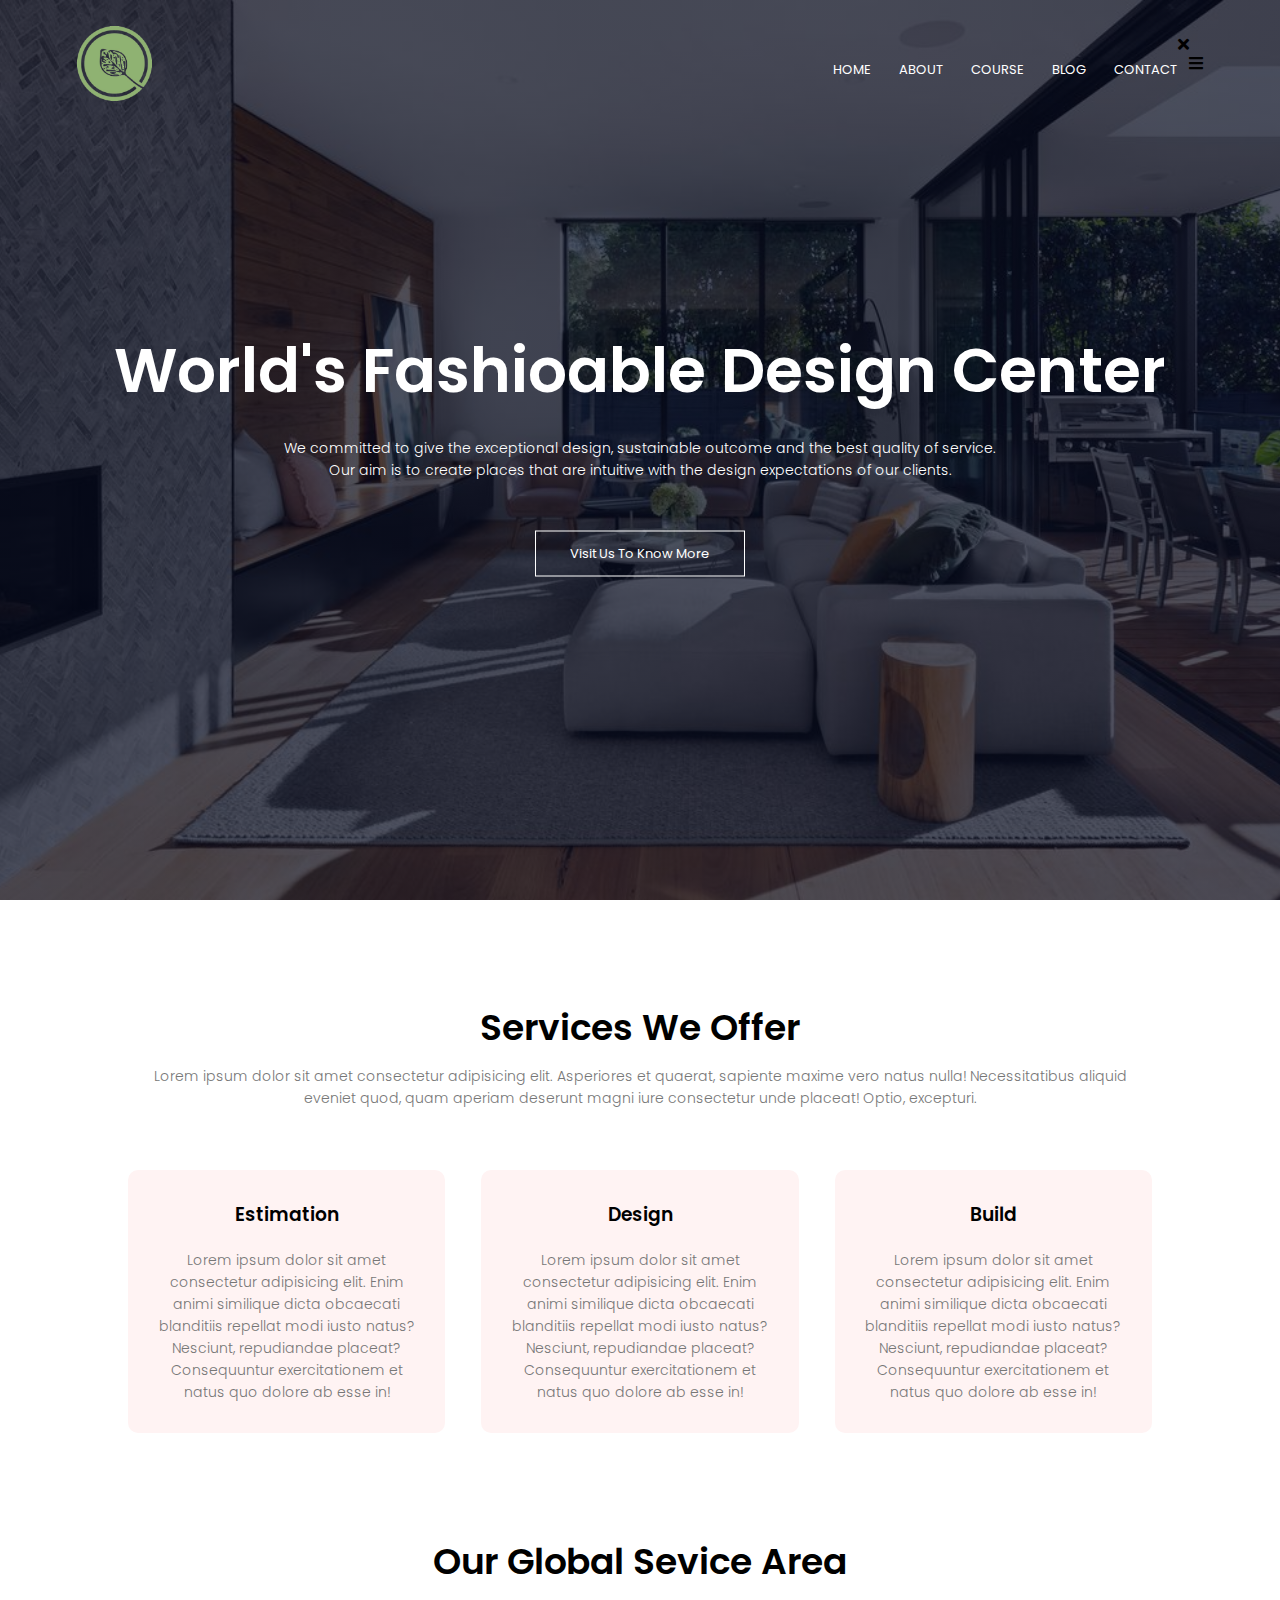
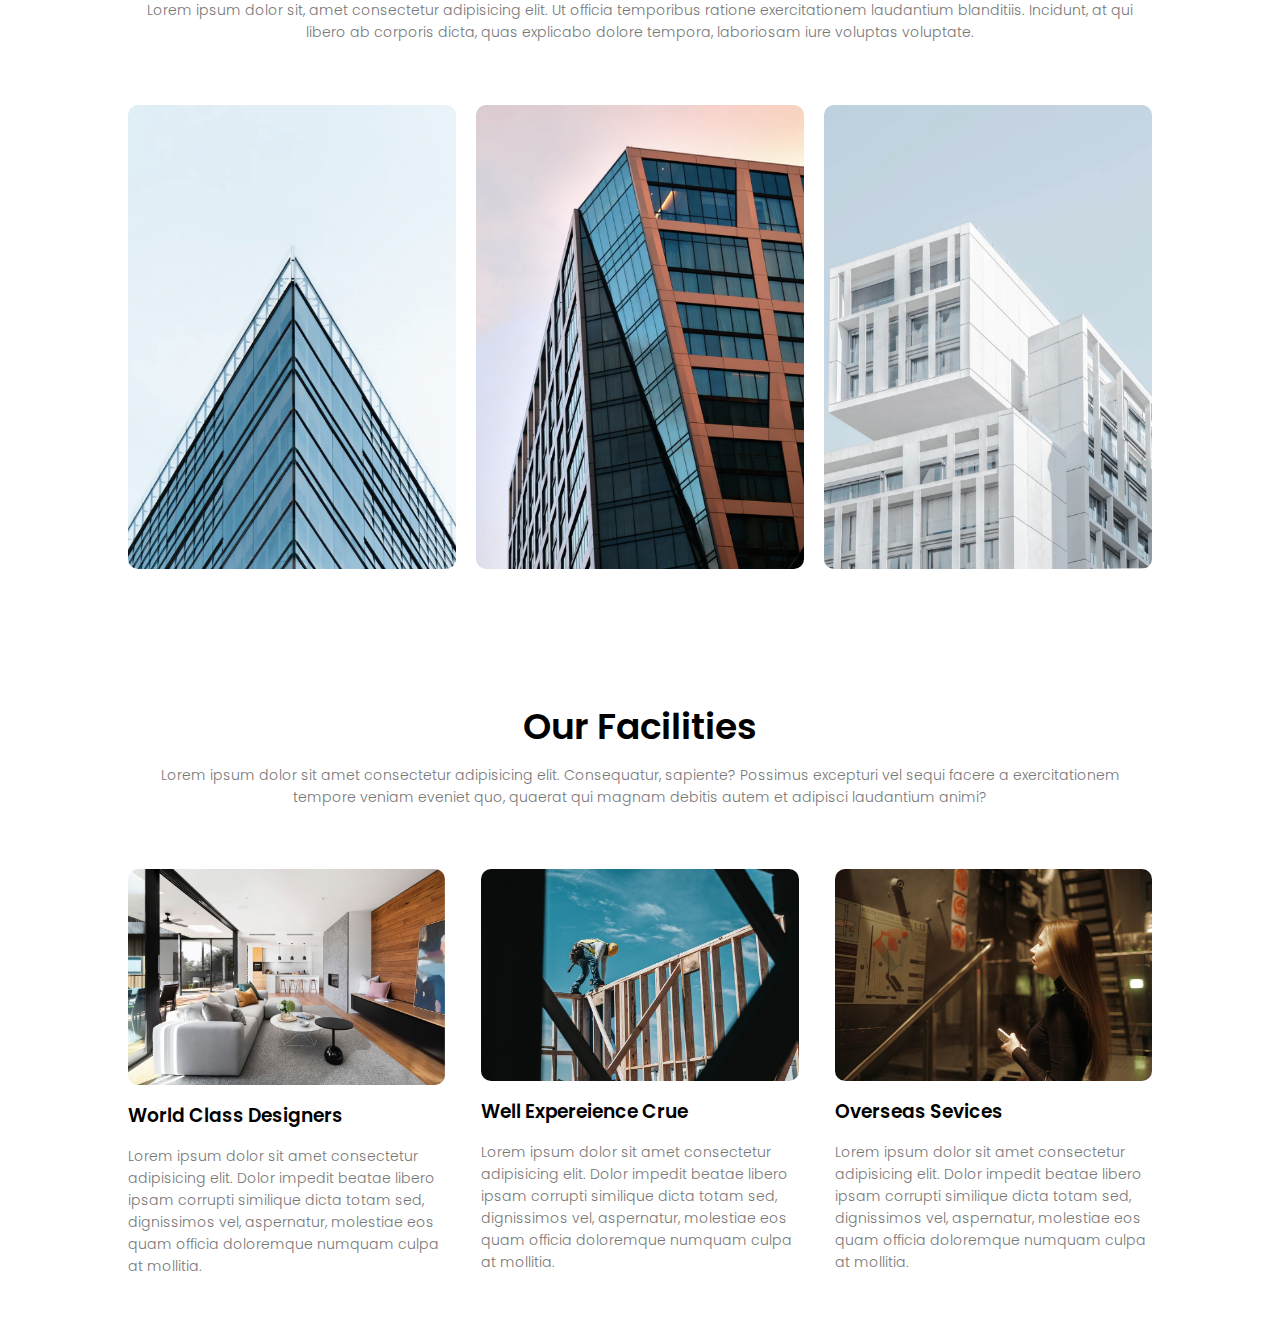
==== index.html @ cef224a0 "home page desin" ====
<html>
    <head>
        <meta name="viewport" content="with=device-width,initial-scale=1.0">
        <title>Design Your HOME</title>
        <link rel="stylesheet" href="style.css">
        <link rel="preconnect" href="https://fonts.googleapis.com">

        <link href="https://fonts.googleapis.com/css2?family=Poppins:wght@100;200;300;400;600;700&family=Source+Sans+Pro:wght@400;600;700&display=swap" rel="stylesheet">
        <link rel="stylesheet" href="https://cdnjs.cloudflare.com/ajax/libs/font-awesome/5.15.3/css/all.min.css">

        <!-- <link rel="stylesheet" href="https://cdn.jsdelivr.net/npm/@fortawesome/fontawesome-free@6.2.1/css/fontawesome.min.css"> -->
    </head>

    <body>
        <section class="header">
            <nav>
                <a href="index.html"><img src="images/cover/logo.png"></a>
                <div class="nav-links" id="navLinks">
                    <i class="fa fa-times" onclick="hideMenu()"></i>
                    <ul>
                        <li><a href="">HOME</a></li>
                        <li><a href="">ABOUT</a></li>
                        <li><a href="">COURSE</a></li>
                        <li><a href="">BLOG</a></li>
                        <li><a href="">CONTACT</a></li>
                    </ul>

                </div>
                <i class="fa fa-bars" onclick="showMenu()"></i>
            </nav>
            <div class="text-box ">
                <h1>World's Fashioable Design Center</h1>
                <p>
                We committed to give the exceptional design, sustainable outcome and the best quality of service.<br> Our aim is to create places that are intuitive with the design expectations of our clients. 

                </p>
                <a href="" class="hero-btn">Visit Us To Know More</a>

            </div>
        </section>


        <!-- Course -->
        <section class="course">
            <h1>Services We Offer</h1>
            <p>Lorem ipsum dolor sit amet consectetur adipisicing elit. Asperiores et quaerat, sapiente maxime vero natus nulla! Necessitatibus aliquid eveniet quod, quam aperiam deserunt magni iure consectetur unde placeat! Optio, excepturi.</p>

            <div class="row">
                <div class="course-col">
                    <h3>Estimation</h3>
                    <p>Lorem ipsum dolor sit amet consectetur adipisicing elit. Enim animi similique dicta obcaecati blanditiis repellat modi iusto natus? Nesciunt, repudiandae placeat? Consequuntur exercitationem et natus quo dolore ab esse in!</p>
                </div>

                <div class="course-col">
                    <h3>Design</h3>
                    <p>Lorem ipsum dolor sit amet consectetur adipisicing elit. Enim animi similique dicta obcaecati blanditiis repellat modi iusto natus? Nesciunt, repudiandae placeat? Consequuntur exercitationem et natus quo dolore ab esse in!</p>
                </div>

                <div class="course-col">
                    <h3>Build</h3>
                    <p>Lorem ipsum dolor sit amet consectetur adipisicing elit. Enim animi similique dicta obcaecati blanditiis repellat modi iusto natus? Nesciunt, repudiandae placeat? Consequuntur exercitationem et natus quo dolore ab esse in!</p>
                </div>
            </div>



        </section>

        <!-- campus -->

        <section class="campus">
            <h1>Our Global Sevice Area</h1>
            <p>Lorem ipsum dolor sit, amet consectetur adipisicing elit. Ut officia temporibus ratione exercitationem laudantium blanditiis. Incidunt, at qui libero ab corporis dicta, quas explicabo dolore tempora, laboriosam iure voluptas voluptate.</p>

            <div class="row">
                <div class="campus-col">
                    <img src="images/bthroom/tute/london.png">
                    <div class="layer">
                        <h3>LONDON</h3>
                    </div>
                </div>

                <div class="campus-col">
                    <img src="images/bthroom/tute/newyork.png">
                    <div class="layer">
                        <h3>NEW YORK</h3>
                    </div>
                </div>

                <div class="campus-col">
                    <img src="images/bthroom/washington.png">
                    <div class="layer">
                        <h3>WOSINTON</h3>
                    </div>
                </div>
            </div>

        </section>

        <!-- Facilities -->

        <section class="Facilities">
            <h1>Our Facilities</h1>
            <p>Lorem ipsum dolor sit amet consectetur adipisicing elit. Consequatur, sapiente? Possimus excepturi vel sequi facere a exercitationem tempore veniam eveniet quo, quaerat qui magnam debitis autem et adipisci laudantium animi?</p>
            <div class="row">
                <div class="facilities-col">
                    <img src="images/cover/save3.jpg" >
                    <h3>World Class Designers</h3>
                    <p>Lorem ipsum dolor sit amet consectetur adipisicing elit. Dolor impedit beatae libero ipsam corrupti similique dicta totam sed, dignissimos vel, aspernatur, molestiae eos quam officia doloremque numquam culpa at mollitia.</p>

                </div>

                <div class="facilities-col">
                    <img src="images/cover/collection/c.jpg" >
                    <h3>Well Expereience Crue</h3>
                    <p>Lorem ipsum dolor sit amet consectetur adipisicing elit. Dolor impedit beatae libero ipsam corrupti similique dicta totam sed, dignissimos vel, aspernatur, molestiae eos quam officia doloremque numquam culpa at mollitia.</p>

                </div>

                

                <div class="facilities-col">
                    <img src="images/cover/collection/b.jpg" >
                    <h3>Overseas Sevices</h3>
                    <p>Lorem ipsum dolor sit amet consectetur adipisicing elit. Dolor impedit beatae libero ipsam corrupti similique dicta totam sed, dignissimos vel, aspernatur, molestiae eos quam officia doloremque numquam culpa at mollitia.</p>

                </div>
                
            </div>

        </section>






        <!-- this is js toggle menu -->

        <script>
            var navLinks =document.getElementById("navLinks")

            function showMenu(){
                navLinks.style.right="0";
            }
            function hideMenu(){
                navLinks.style.right="-200";
            }
        </script>
    </body>
</html>
---- style.css ----
*{
    margin: 0;
    padding: 0;
    font-family: 'Poppins',sans-serif;
}

.header{
    min-height: 100vh;
    width: 100%;
    background-image: linear-gradient(rgba(4,9,30,0.7),rgba(4,9,30,0.7)),url(images/cover/save2.jpg);
    background-position: center;
    background-size: cover;
    position:relative;

}
nav{
    display: flex;
    padding: 2% 6%;
    justify-content: space-between;
    align-items: center;
}

/* logo sizee */
nav img{   
    width: 75px;
}

.nav-links{
    flex:1;
    text-align: right;
}
.nav-links ul li{
    list-style: none;
    display: inline-block;
    padding: 8px 12px;
    position: relative;
}
.nav-links ul li a{
    color: white;
    text-decoration: none;
    font-size: 13px;


}
.nav-links ul li::after{
    content: '';
    width: 0;
    height: 2px;
    background: #059d59;
    display: block;
    margin: auto;
    transition: 0.5s;
}

.nav-links ul li:hover::after{
    width: 100%;
}

.text-box{
    width: 90%;
    color: #fff;
    position: absolute;
    top: 50%;
    left:50%;
    transform: translate(-50%,-50%);
    text-align: center;

}
.text-box h1{
    font-size: 62px;

}
.text-box p{
    margin: 10px 0 40px ;
    font-size: 14px;
    color: white;
}

.hero-btn{
    display: inline-block;
    text-decoration: none;
    color: #fff;
    border: 1px;
    border: 1px solid #fff;
    padding: 12px 34px;
    font-size: 13px;
    background: transparent;
    position: relative;
    cursor: pointer;
}

.hero-btn:hover{
    border: 1px solid #059d59;
    background: #059f5a;
    transition: 1s;
}

.bootstrap-icon {
    display: none;
  }

nav.fa{
    display: none;
}
@media(max-width:700px){
    .text-box h1{
        font-size: 20px;
    }
    .nav-links ul li{
        display: block;
    }
    .bootstrap-icon {
        display: block;
        color: #fff;
        margin: 10px;
        cursor: pointer;
        font-size: 22px;
      }

    .nav-links{
        position: absolute;
        background-color: #059f5a;
        height: 100vh;
        width: 200px;
        top:0;
        right: -200px;
        text-align: left;
        z-index: 2;
        transition: 1s;
    }
    nav.fa{
        display: block;
        color: #fff;
        margin: 10px;
        cursor: pointer;
        font-size: 22px;
    }
    .nav-links ul{
        padding: 30px;
    }
}

/* course */

.course{
    width: 80%;
    margin: auto;
    text-align: center;
    padding-top: 100px;
}

h1{
    font-size: 36px;
    font-weight: 600;
}

p{
    color: #777;
    font-size: 14px;
    font-weight: 300;
    line-height: 22px;
    padding: 10px;
}
.row{
    margin-top: 5%;
    display: flex;
    justify-content: space-between;
}
.course-col{
    flex-basis: 31%;
    background: #fff3f3;
    border-radius: 10px;
    margin-bottom: 5%;
    padding: 20px 12px;
    box-sizing: border-box;
    transition: 0.5s;
}
h3{
    text-align: center;
    font-weight: 600;
    margin: 10px 0;
}
.course-col:hover{
    box-shadow: 0 0 20px 0px rgba(0,0,0,0.2);
}

@media(max-width:700px){
    .row{
        flex-direction: column;
    }
}

/* campus */

.campus{
    width: 80%;
    margin: auto;
    text-align: center;
    padding-top: 50px;
}

.campus-col{
    flex-basis: 32%;
    border-radius: 10px;
    margin-bottom: 30px;
    position: relative;
    overflow: hidden;
}
.campus-col img{
    width: 100%;
    display: block;
}

.layer{
    background:transparent;
    height: 100%;
    width: 100%;
    position: absolute;
    top: 0;
    left: 0;
    transition: 0.5s;
}
.layer:hover{
    background: rgba(226,0,0,0.7);

}

.layer h3{
    width: 100%;
    font-weight: 500;
    color: #fff;
    font-size: 26px;
    bottom: 0;
    left: 50%;
    transform: translateX(-50%);
    position: absolute;
    opacity: 0;
    transition: 0.5s;
}

.layer:hover h3{
    bottom: 49%;
    opacity: 1;
}


/* Facilities */


.Facilities{
    width: 80%;
    margin: auto;
    text-align: center;
    padding-top: 100px;
}
.facilities-col{
    flex-basis: 31%;
    border-radius: 10px;
    margin-bottom: 5%;
    text-align: left;
}
.facilities-col img{
    width: 100%;
    border-radius: 10px;
}
.facilities-col p{
    padding: 0;
}
.facilities-col h3{
    margin-top: 16px;
    margin-bottom: 15px;
    text-align: left;
}
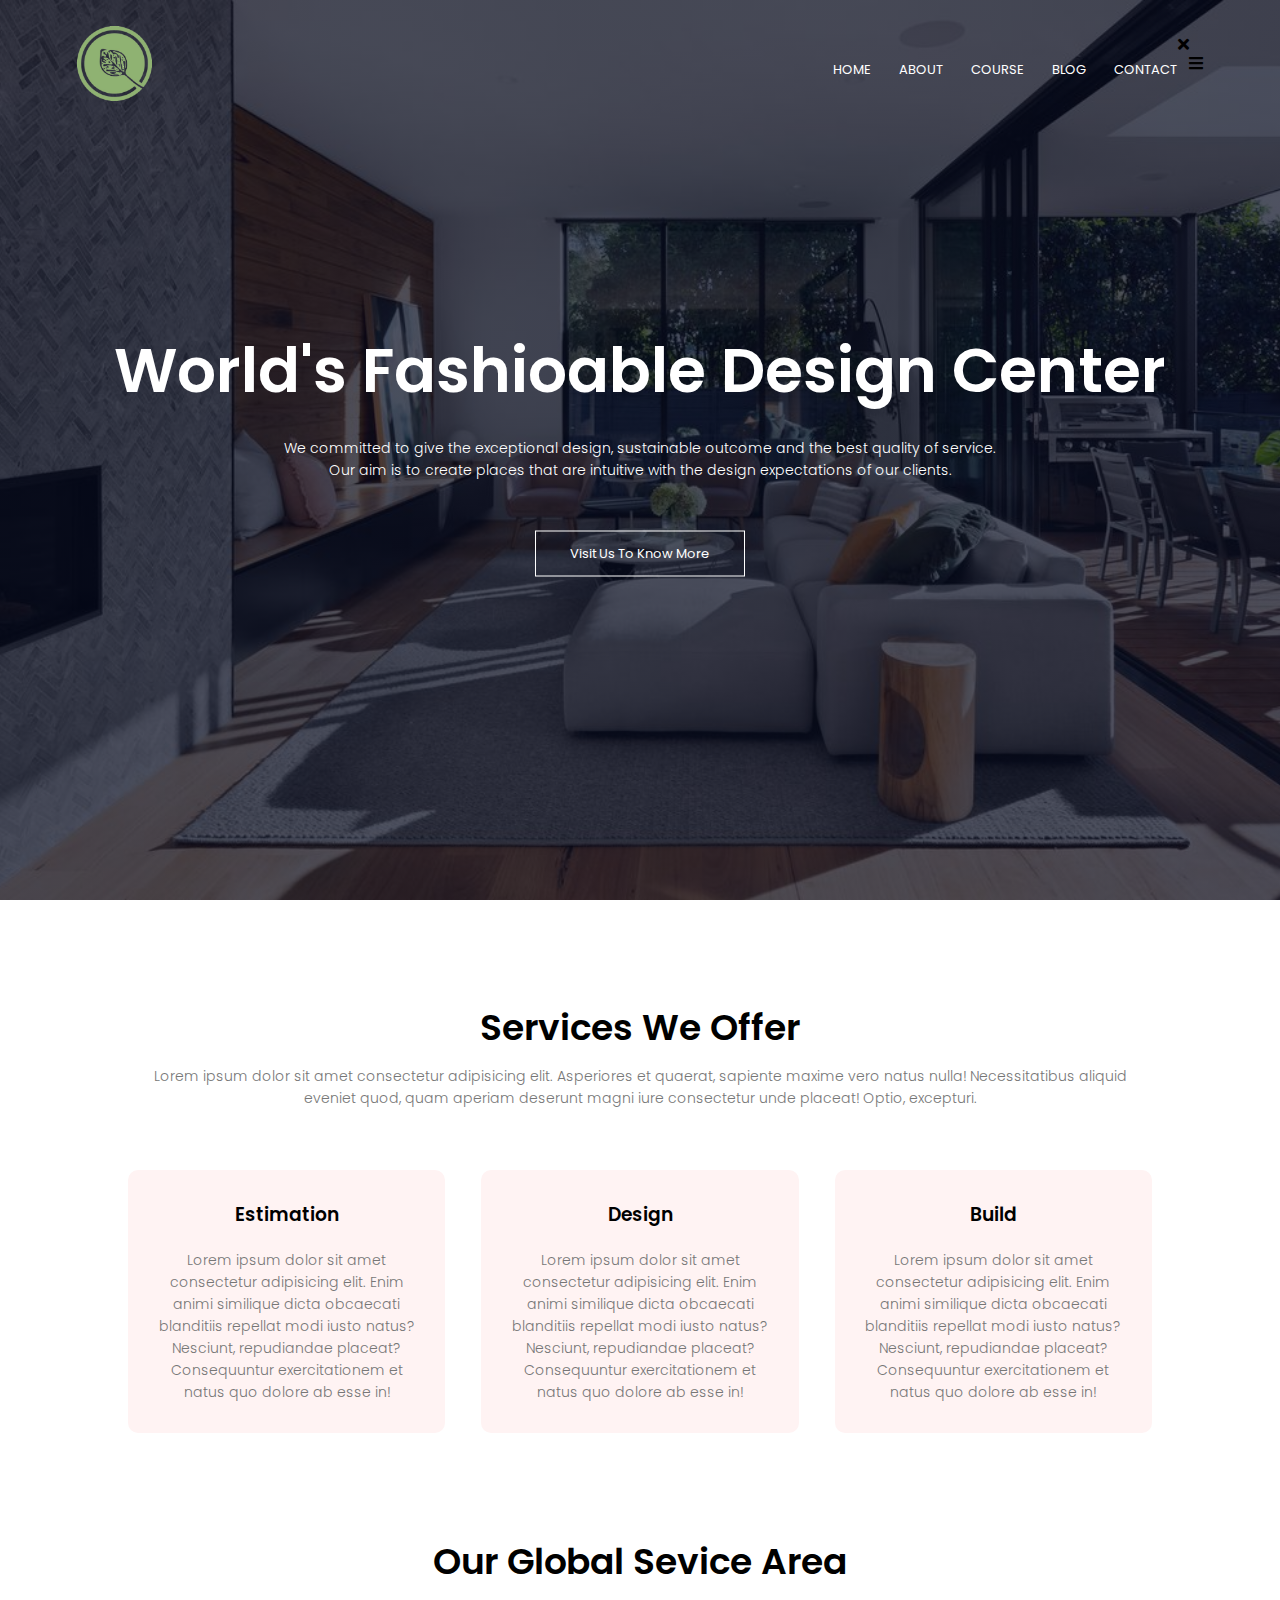
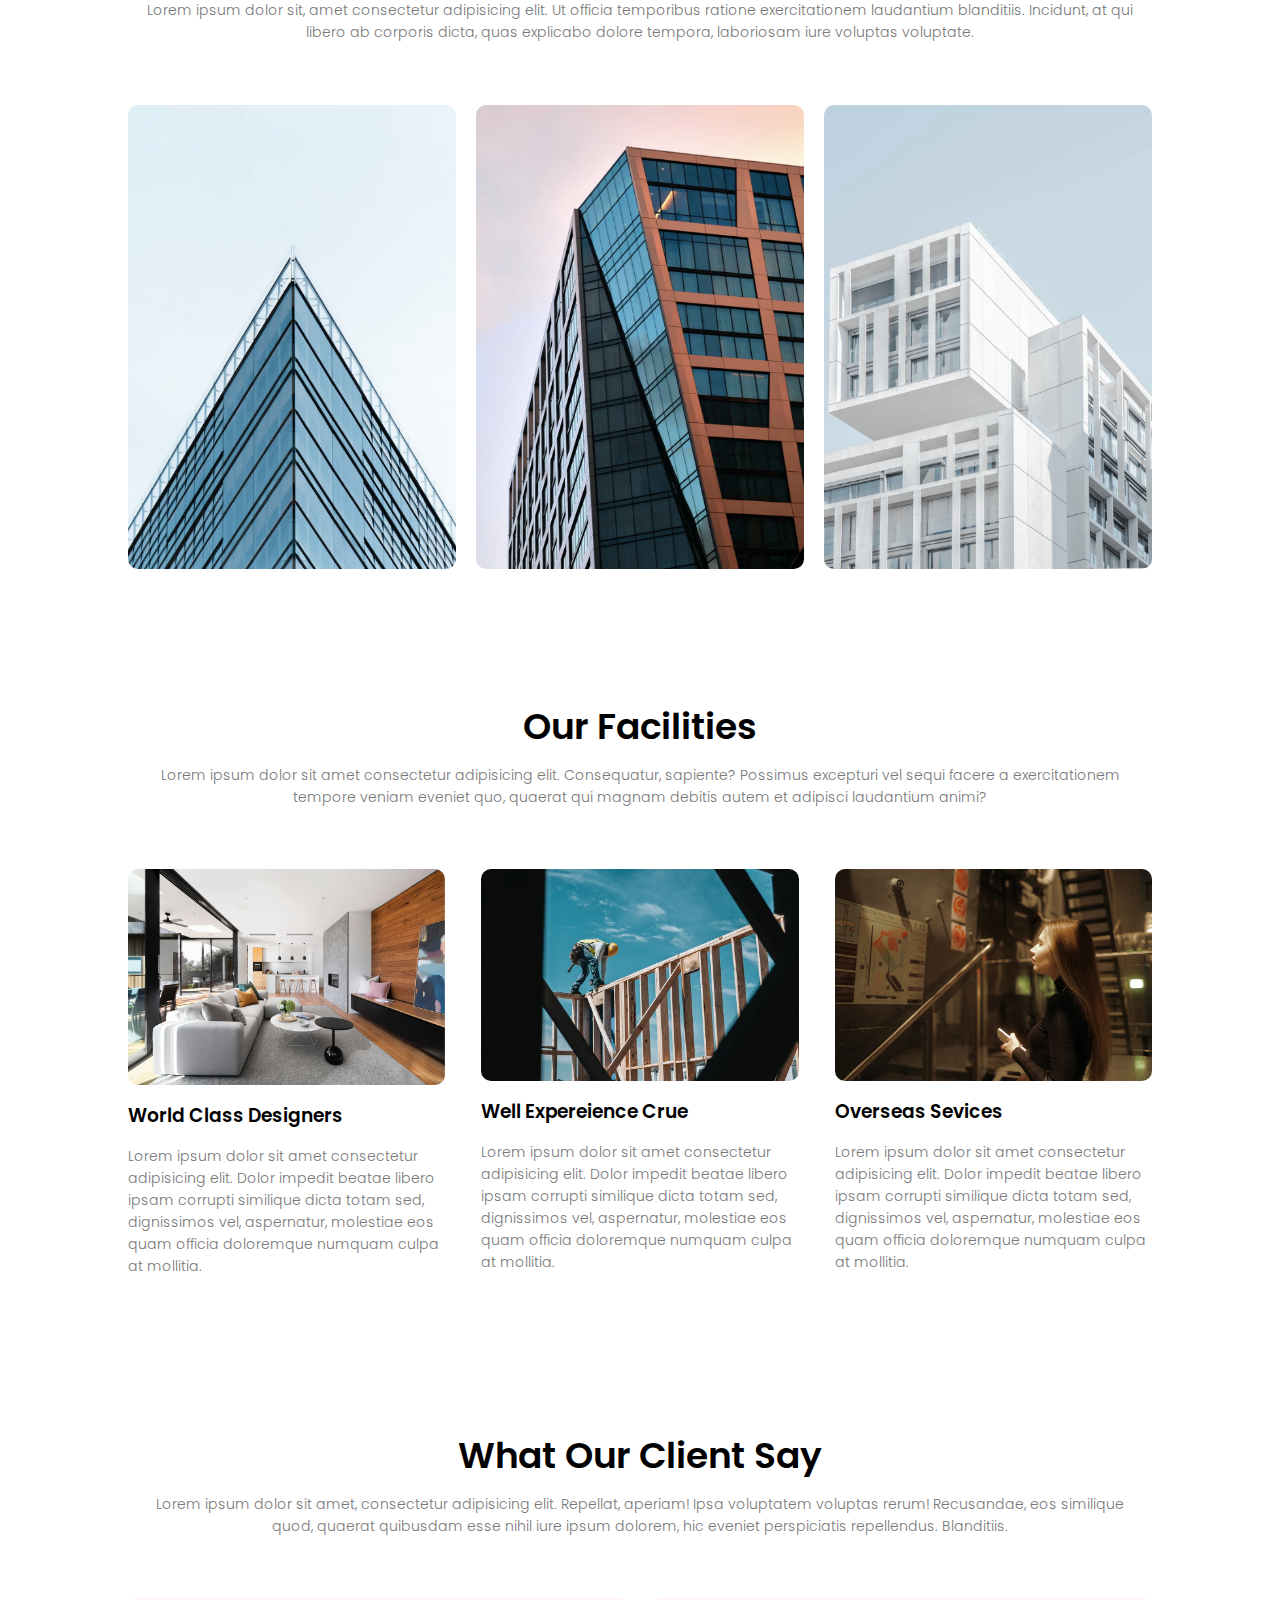
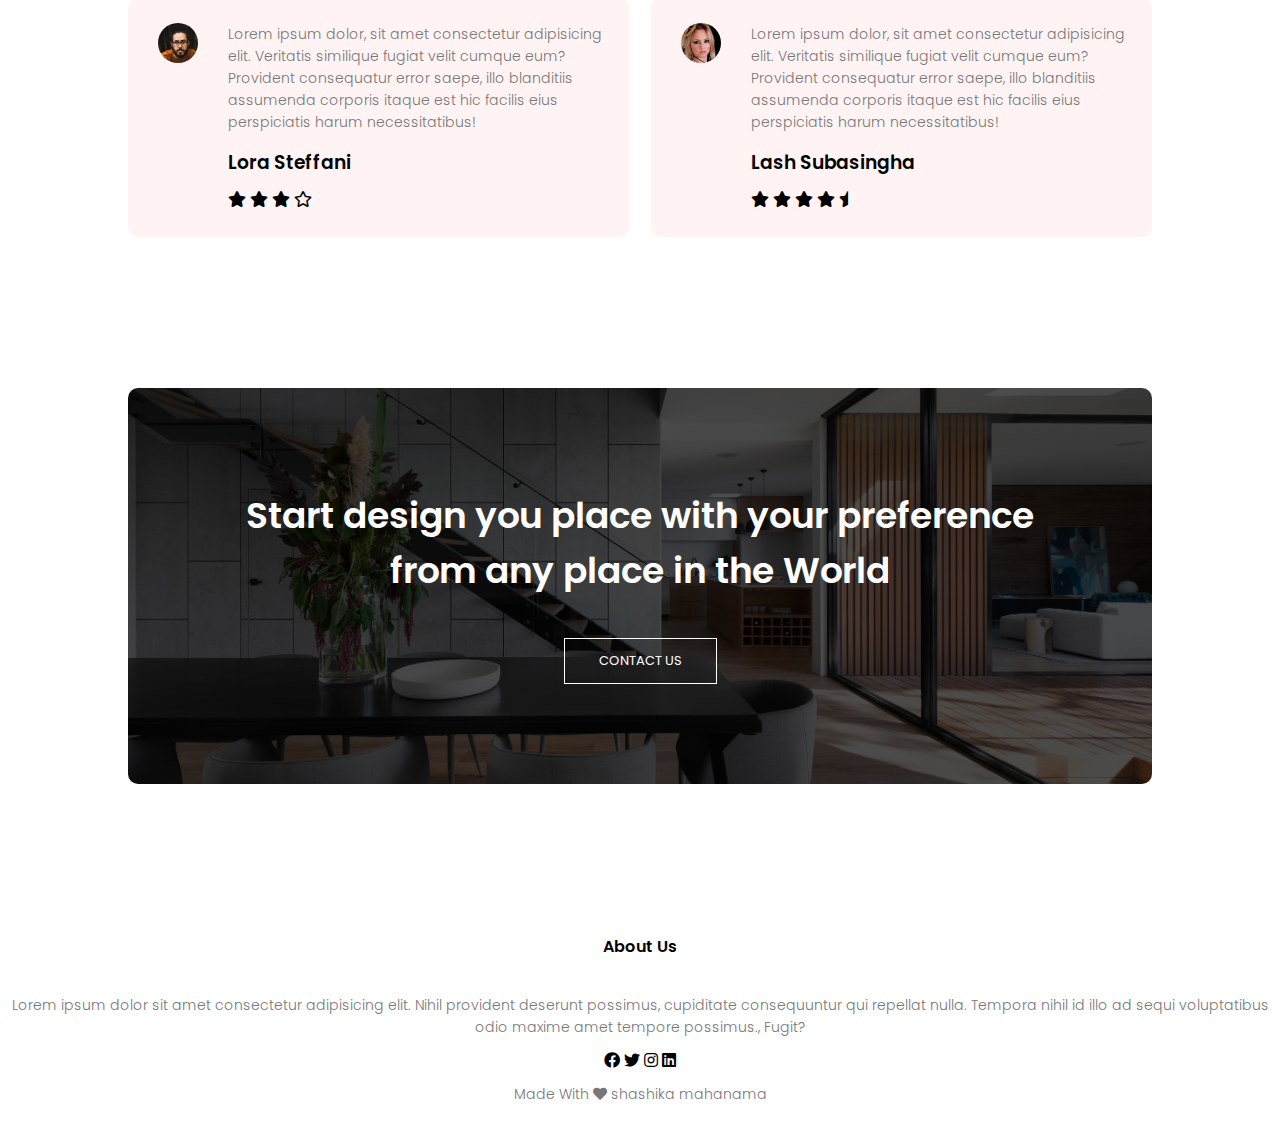
==== commit e8527058: "complete homepage" ====
--- a/index.html
+++ b/index.html
@@ -131,7 +131,71 @@
         </section>
 
 
-
+                            <!-- Testimonial  -->
+        <section class="testimonial">
+            <h1>What Our Client Say</h1>
+            <p>Lorem ipsum dolor sit amet, consectetur adipisicing elit. Repellat, aperiam! Ipsa voluptatem voluptas rerum! Recusandae, eos similique quod, quaerat quibusdam esse nihil iure ipsum dolorem, hic eveniet perspiciatis repellendus. Blanditiis.</p>
+            <div class="row">
+                <div class="testimonial-col">
+                    <img src="images/bthroom/tute/user2.jpg" >
+                    <div>
+                        <p>
+                            Lorem ipsum dolor, sit amet consectetur adipisicing elit. Veritatis similique fugiat velit cumque eum? Provident consequatur error saepe, illo blanditiis assumenda corporis itaque est hic facilis eius perspiciatis harum necessitatibus!
+                        </p>
+                        <h3>Lora Steffani</h3>
+                        <i class="fa fa-star"></i>
+                        <i class="fa fa-star"></i>
+                        <i class="fa fa-star"></i>
+                      
+                        <i class="far fa-star"></i>
+                    </div>
+
+                </div>
+
+                <div class="testimonial-col">
+                    <img src="images/bthroom/tute/user1.jpg" >
+                    <div>
+                        <p>
+                            Lorem ipsum dolor, sit amet consectetur adipisicing elit. Veritatis similique fugiat velit cumque eum? Provident consequatur error saepe, illo blanditiis assumenda corporis itaque est hic facilis eius perspiciatis harum necessitatibus!
+                        </p>
+                        <h3>Lash Subasingha</h3>
+                        <i class="fa fa-star"></i>
+                        <i class="fa fa-star"></i>
+                        <i class="fa fa-star"></i>
+                        <i class="fa fa-star"></i>
+                        <i class="fas fa-star-half"></i>
+                        
+                    </div>
+
+                </div>
+
+            </div>
+
+
+        </section>
+
+
+        <!-- Call To Action -->
+        <section class="cta">
+            <h1>Start design you place with your preference <br>from any place in the World</h1>
+            <a href="" class="hero-btn">CONTACT US</a>
+
+
+        </section>
+
+            <!-- Footer -->
+            <section class="footer">
+                <h4>About Us</h4>
+                <p>Lorem ipsum dolor sit amet consectetur adipisicing elit. Nihil provident deserunt possimus, cupiditate consequuntur qui repellat nulla. Tempora nihil id illo ad sequi voluptatibus odio maxime amet tempore possimus., Fugit?</p>
+                <div class="icons">
+                    <i class="fab fa-facebook"></i>
+                    <i class="fab fa-twitter"></i>
+                    <i class="fab fa-instagram"></i>
+                    <i class="fab fa-linkedin"></i>
+                
+                </div>
+                <p>Made With <i class="fas fa-heart"></i> shashika mahanama</p>
+            </section>
 
 
 
--- a/style.css
+++ b/style.css
@@ -95,9 +95,7 @@
     transition: 1s;
 }
 
-.bootstrap-icon {
-    display: none;
-  }
+
 
 nav.fa{
     display: none;
@@ -109,13 +107,13 @@
     .nav-links ul li{
         display: block;
     }
-    .bootstrap-icon {
+    /* .bootstrap-icon {
         display: block;
         color: #fff;
         margin: 10px;
         cursor: pointer;
         font-size: 22px;
-      }
+      } */
 
     .nav-links{
         position: absolute;
@@ -270,4 +268,96 @@
     margin-top: 16px;
     margin-bottom: 15px;
     text-align: left;
-}+}
+
+        /* testimonial */
+
+.testimonial{
+    width: 80%;
+    margin: auto;
+    padding-top: 100px;
+    text-align: center;
+}
+
+.testimonial-col{
+    flex-basis: 44%;
+    border-radius: 10px;
+    margin-bottom: 5%;
+    text-align: left;
+    background: #fff3f3;
+    padding: 25px;
+    cursor: pointer;
+    display: flex;
+}
+
+.testimonial-col img{
+    height: 40px;
+    margin-left: 5px;
+    margin-right: 30px;
+    border-radius: 50%;
+}
+
+.testimonial-col p{
+    padding: 0;
+}
+
+.testimonial-col h3{
+    margin-top: 15px;
+    text-align: left;
+}
+
+.testimonial-col  .fa .far{
+    color: #f44336;
+}
+
+@media(max-width:700px){
+    .testimonial-col img{
+        
+        margin-left: 0px;
+        margin-right: 15px;
+       
+    }
+}
+
+   /* call to action */
+
+.cta{
+    margin: 100px auto;
+    width: 80%;
+    background-image: linear-gradient(rgba(0,0,0,0.7),rgba(0,0,0,0.7)),url(images/cover/cover3.jpg);
+    background-position: center;
+    background-size:cover;
+    border-radius: 10px;
+    text-align: center;
+    padding: 100px 0;
+}
+
+.cta h1{
+    color: #fff;
+    margin-bottom: 40px;
+    padding: 0;
+
+}
+@media(max-width:700px){
+    .cta h1{
+        font-size: 24px;
+    }
+}
+
+/* footer */
+.footer{
+    width: 100%;
+    text-align: center;
+    padding: 30px 0;
+}
+
+.footer h4{
+    margin-bottom: 25px;
+    margin-top: 20px;
+    font-weight: 600;
+}
+
+.fas fa-heart{
+    color:#f44336;
+
+}
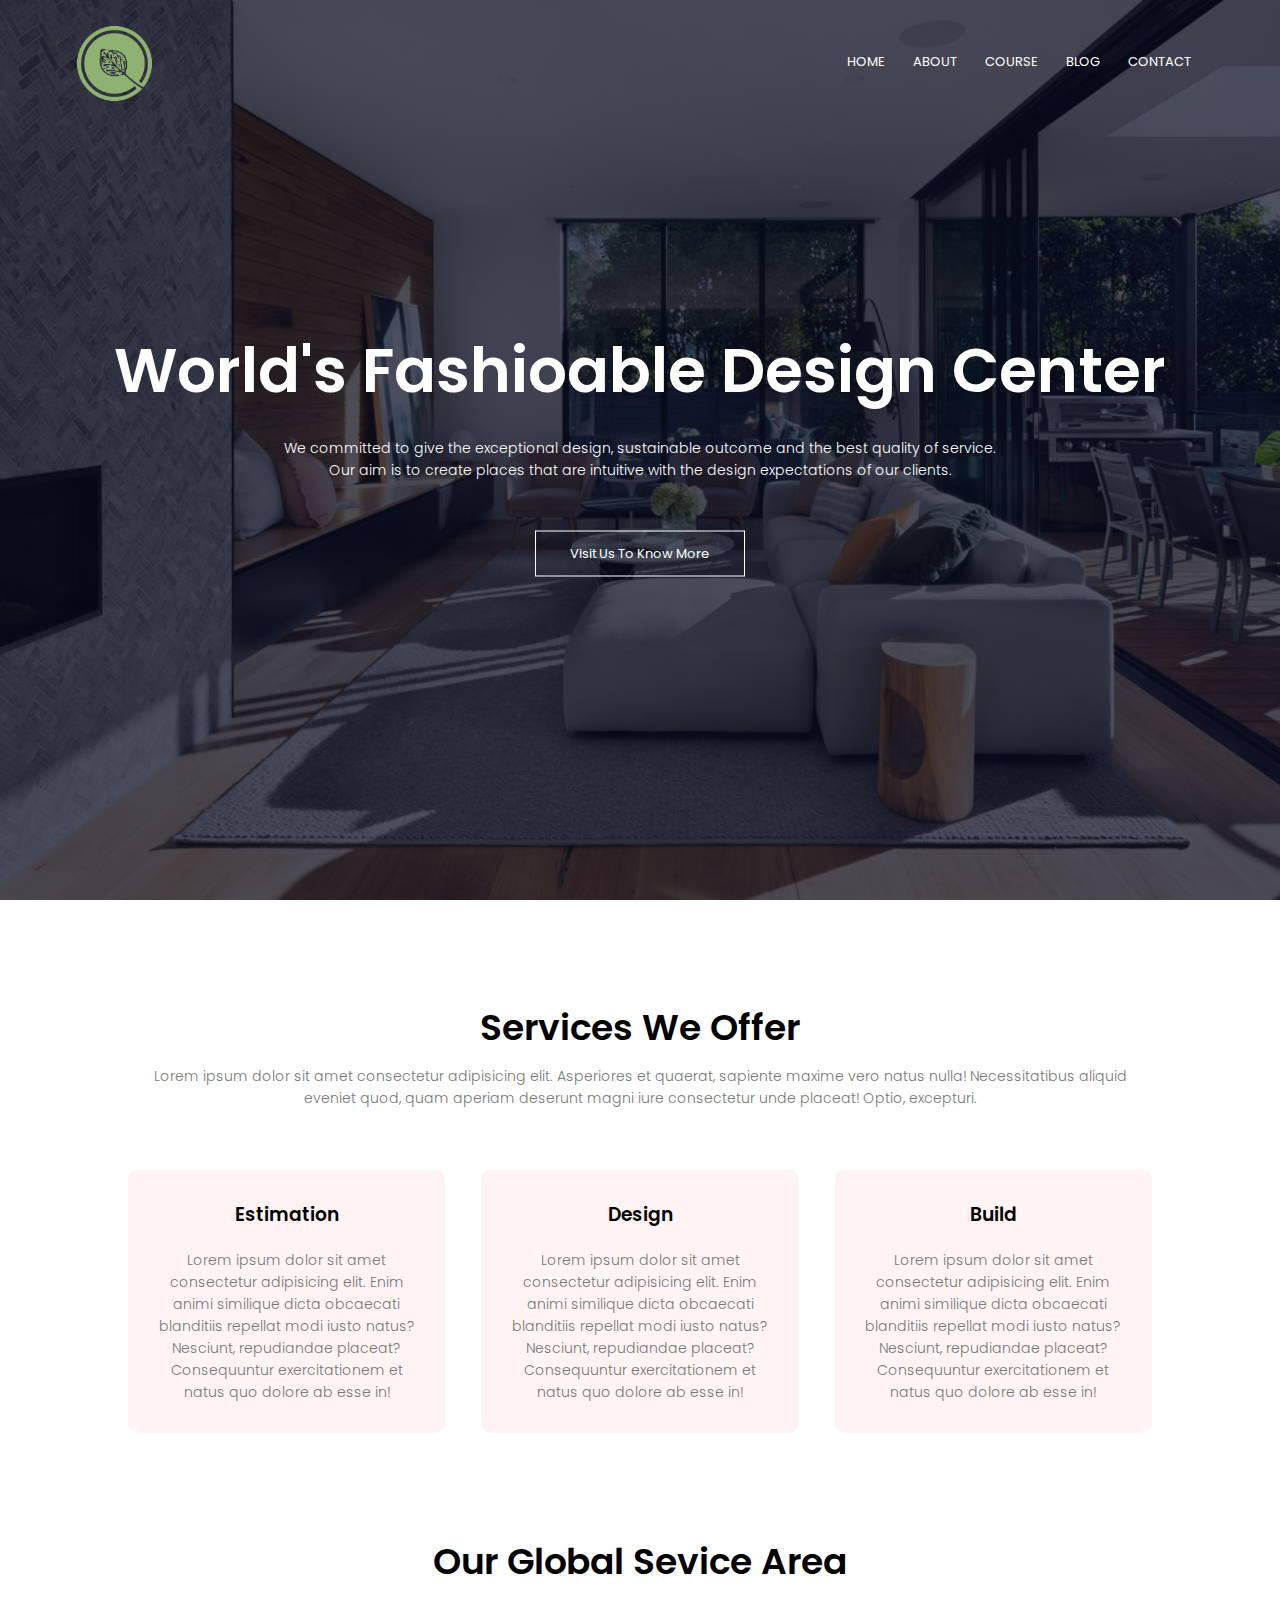
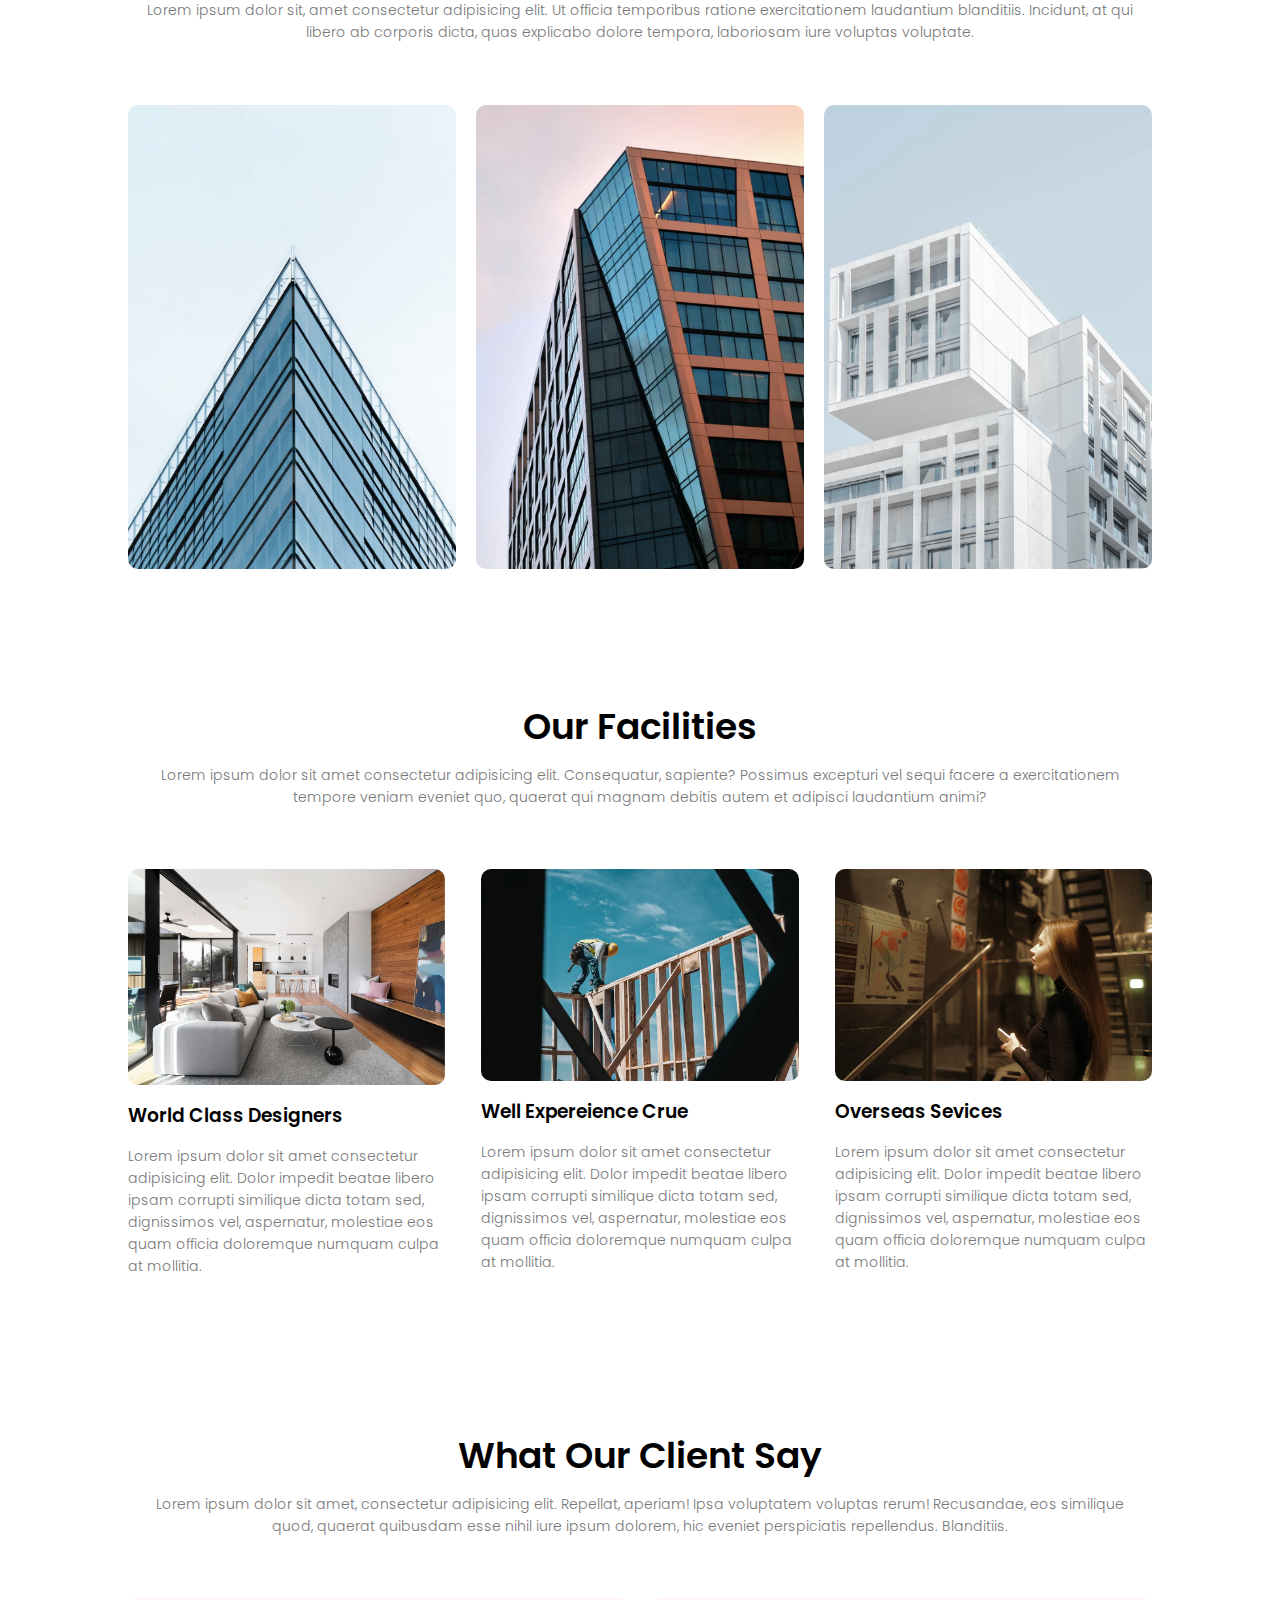
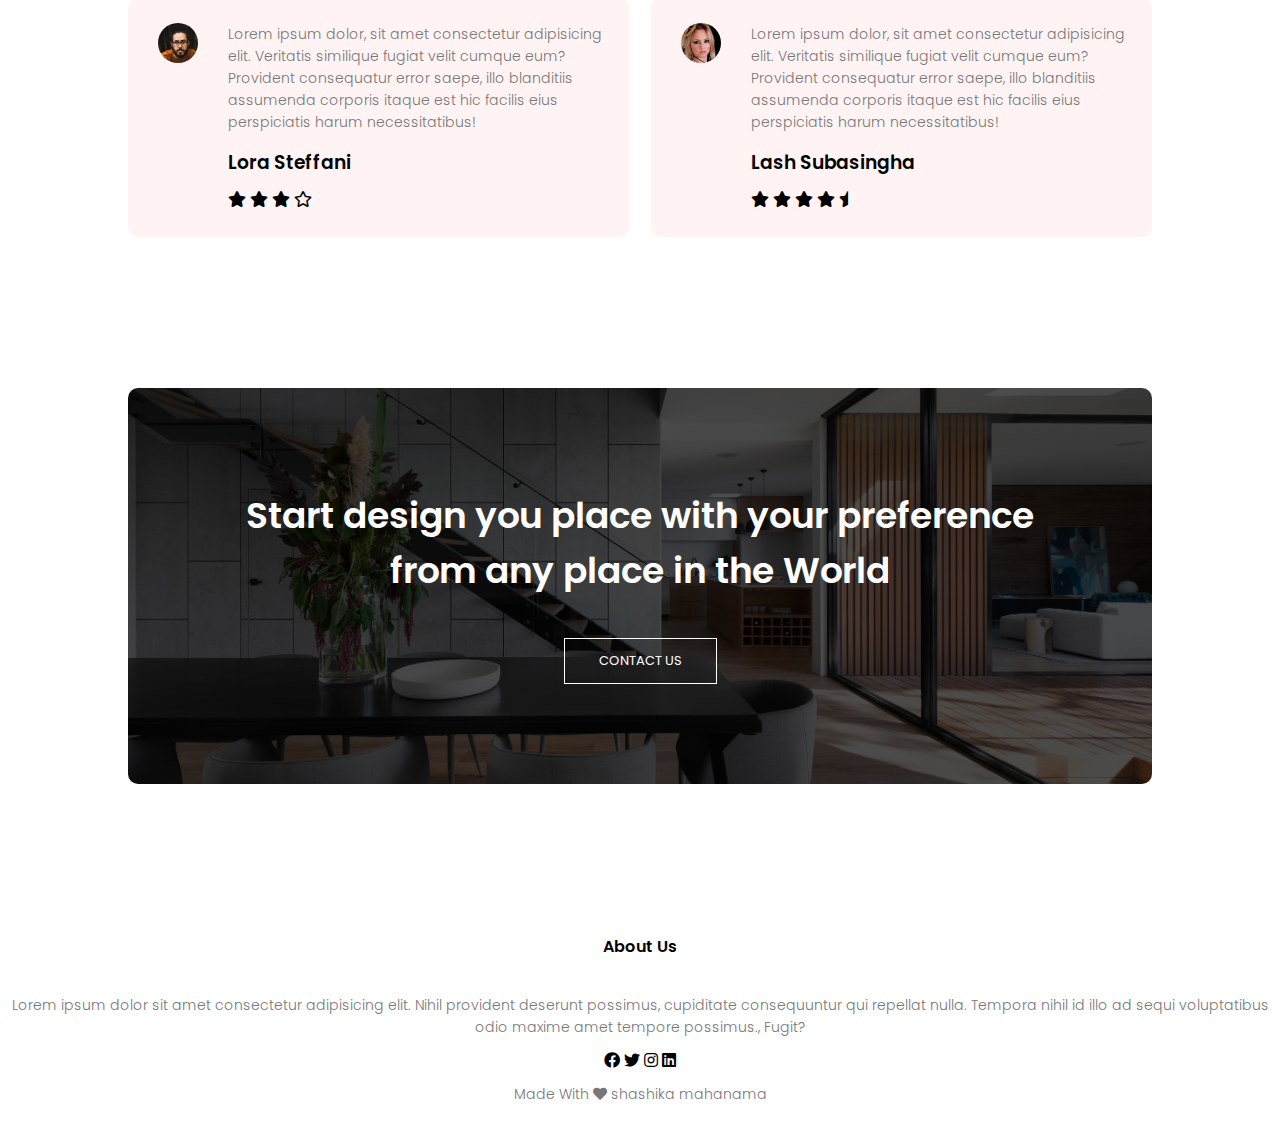
==== commit f1e1a8a4: "aboutus page created" ====
--- a/index.html
+++ b/index.html
@@ -16,7 +16,7 @@
             <nav>
                 <a href="index.html"><img src="images/cover/logo.png"></a>
                 <div class="nav-links" id="navLinks">
-                    <i class="fa fa-times" onclick="hideMenu()"></i>
+                    <i class="fas fa-times" onclick="hideMenu()"></i>
                     <ul>
                         <li><a href="">HOME</a></li>
                         <li><a href="">ABOUT</a></li>
@@ -26,7 +26,7 @@
                     </ul>
 
                 </div>
-                <i class="fa fa-bars" onclick="showMenu()"></i>
+                <i class="fas fa-bars" onclick="showMenu()"></i>
             </nav>
             <div class="text-box ">
                 <h1>World's Fashioable Design Center</h1>
--- a/style.css
+++ b/style.css
@@ -97,7 +97,7 @@
 
 
 
-nav.fa{
+nav .fas{
     display: none;
 }
 @media(max-width:700px){
@@ -117,7 +117,7 @@
 
     .nav-links{
         position: absolute;
-        background-color: #059f5a;
+        background: #059f5a;
         height: 100vh;
         width: 200px;
         top:0;
@@ -126,7 +126,7 @@
         z-index: 2;
         transition: 1s;
     }
-    nav.fa{
+    nav .fas{
         display: block;
         color: #fff;
         margin: 10px;
@@ -361,3 +361,52 @@
     color:#f44336;
 
 }
+
+/* ABOUT US PAGE */
+.sub-header{
+    height: 50vh;
+    width:100%;
+    background-image: linear-gradient(rgba(4,9,30,0.7),rgba(4,9,30,0.7)),url(images/livingarea/kam-idris-_HqHX3LBN18-unsplash.jpg);
+    background-position: center;
+    background-size: cover;
+    text-align: center;
+    color: #fff;
+}
+.sub-header h1{
+    margin-top: 70px;
+}
+
+.about-us{
+    width:80%;
+    margin: auto;
+    padding-top: 80px;
+    padding-bottom: 50px;
+}
+
+.about-col{
+    flex-basis: 48%;
+    padding: 30px 2px;
+
+}
+.about-col img{
+    width: 100%;
+    
+
+}
+.about-col h1{
+    padding-top:0;
+
+}
+.about-col p{
+    padding: 15px 0 25px;
+}
+
+.red-btn{
+    border:1px solid #059f5a;
+    background: transparent;
+    color: #059f5a;
+}
+
+.red-btn:hover{
+    color:white;
+}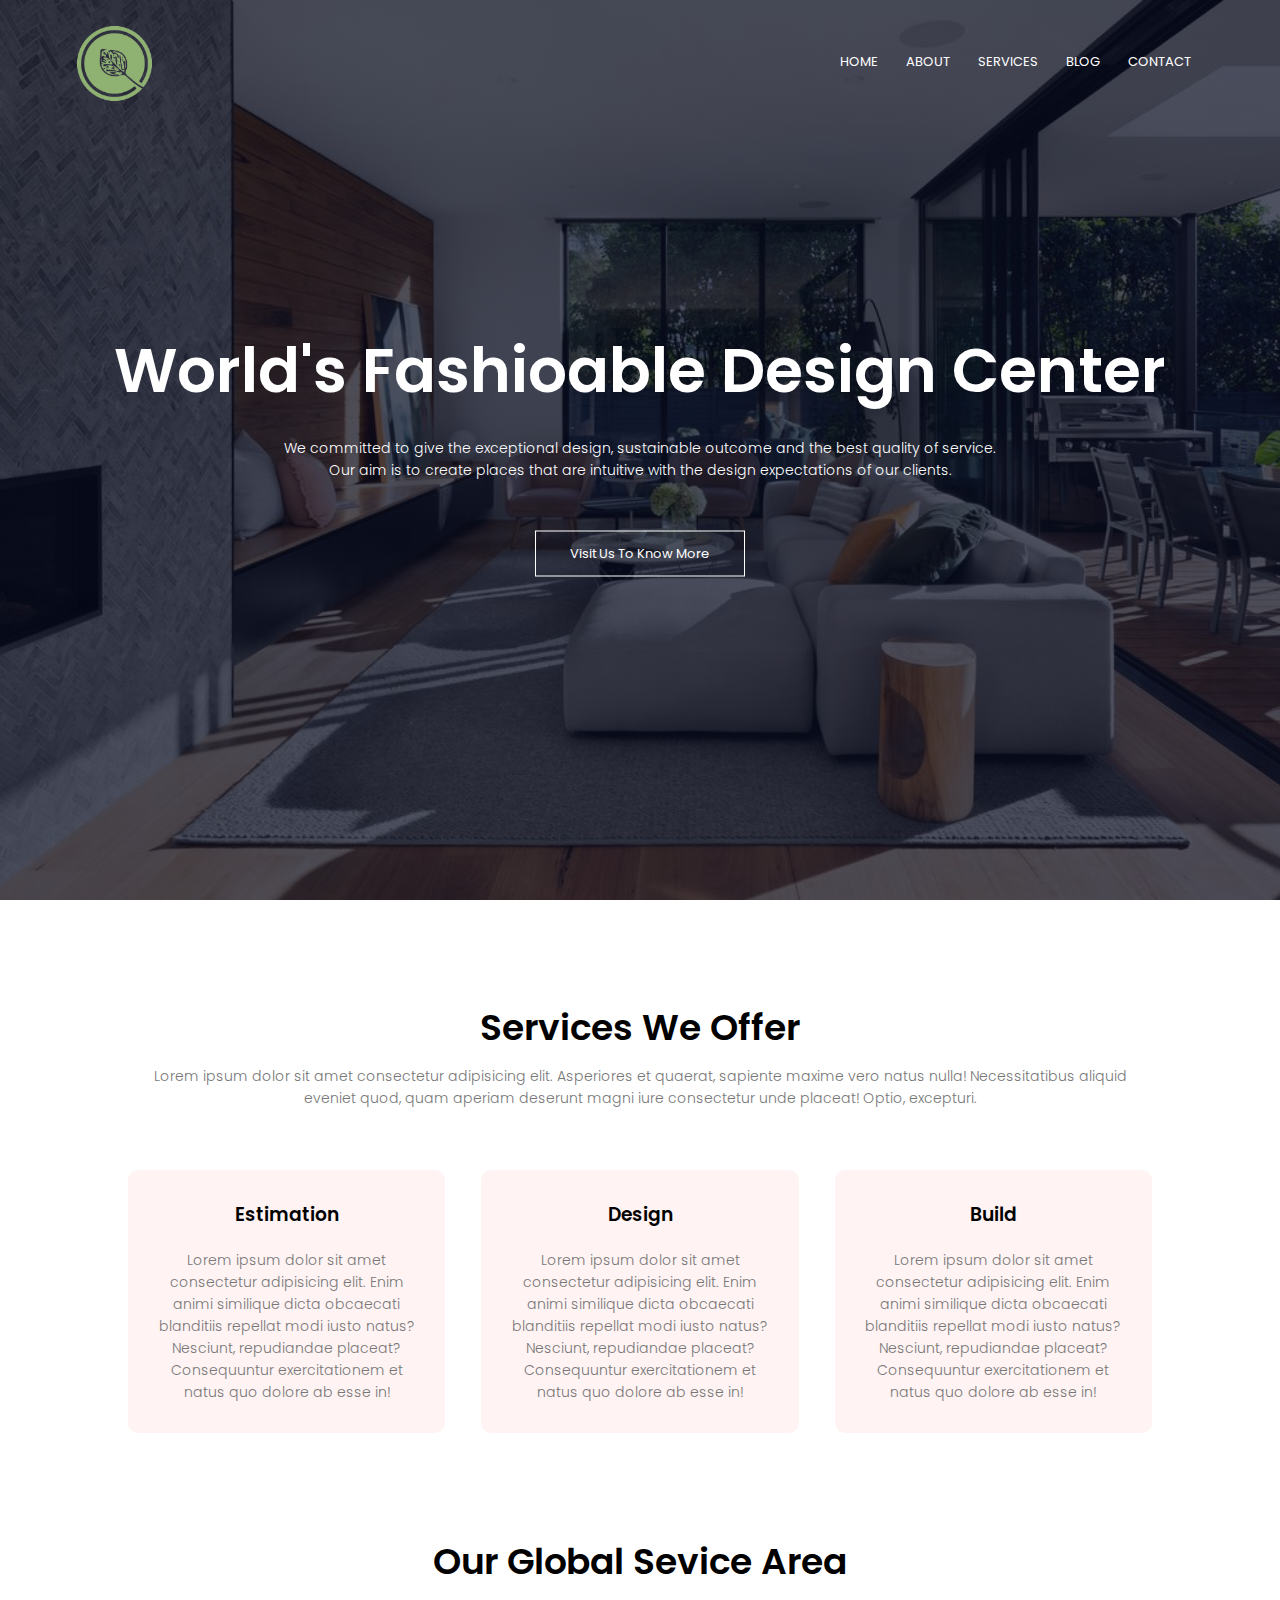
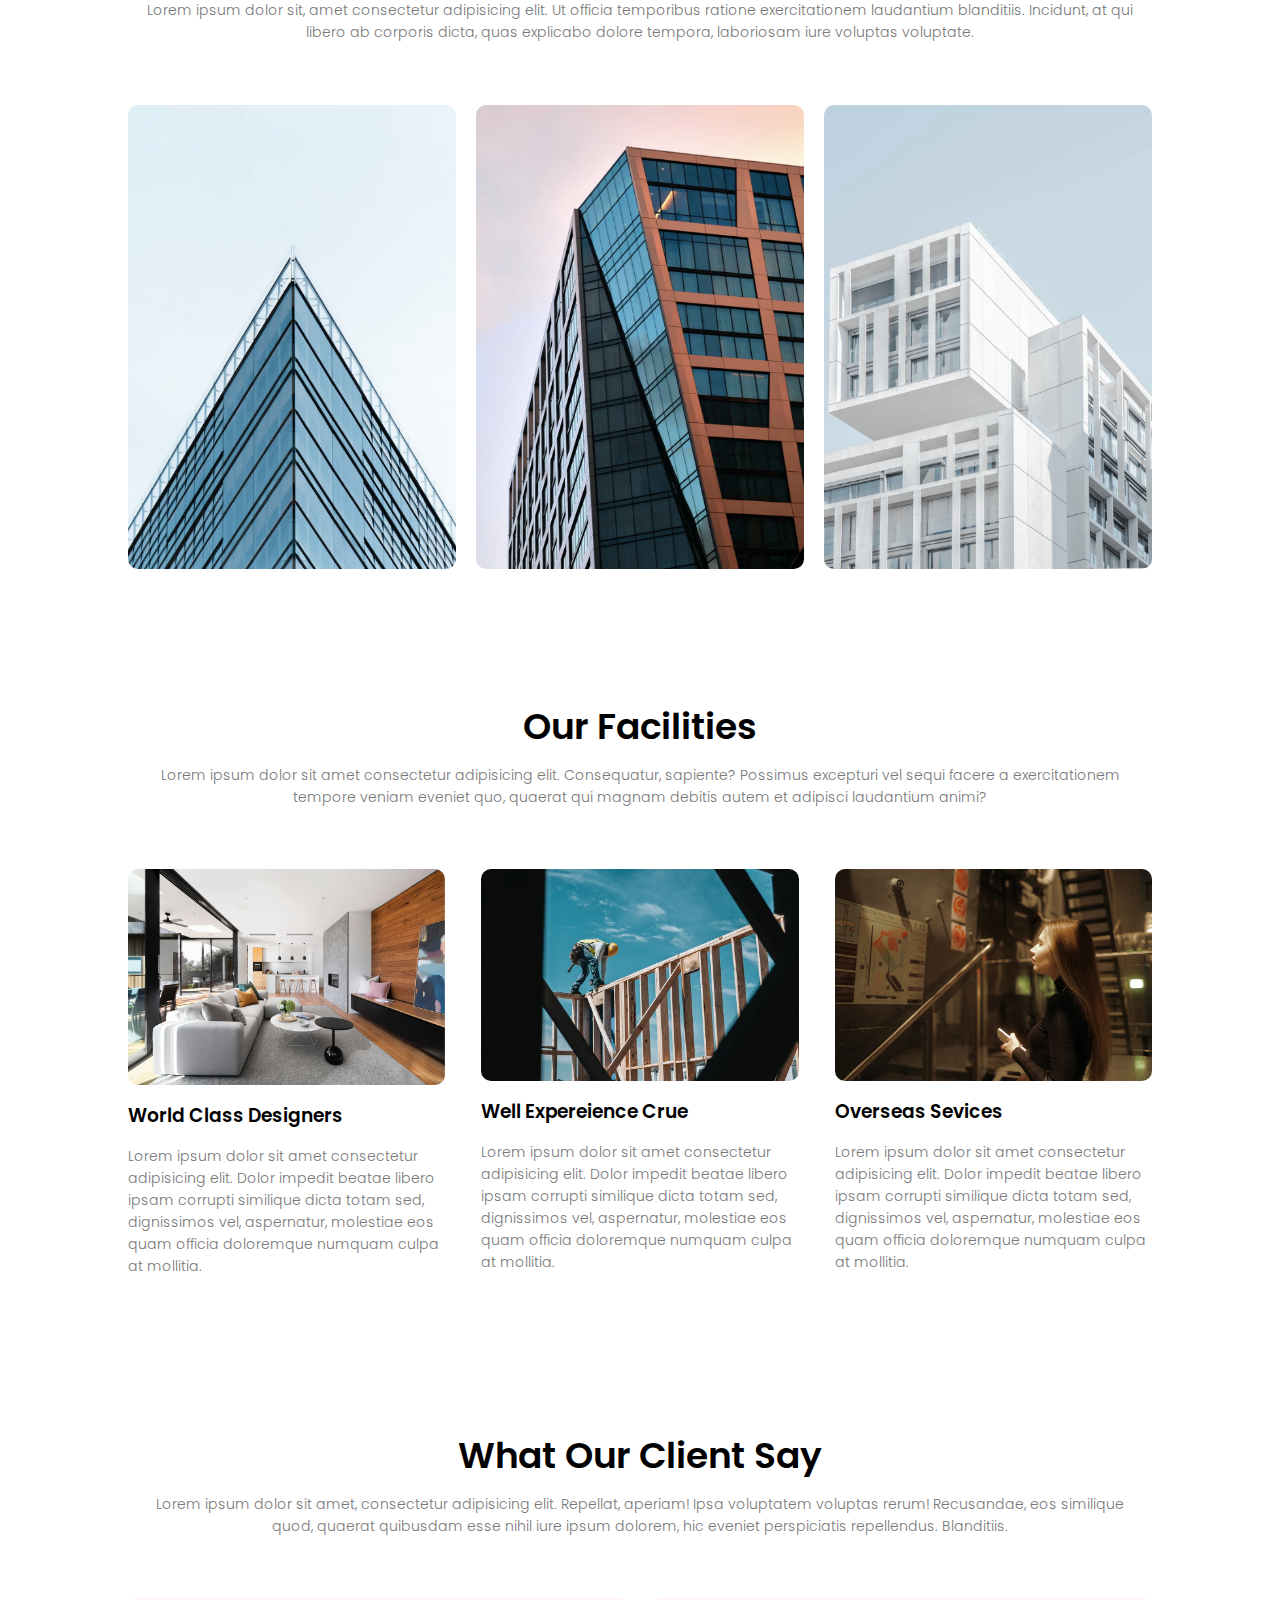
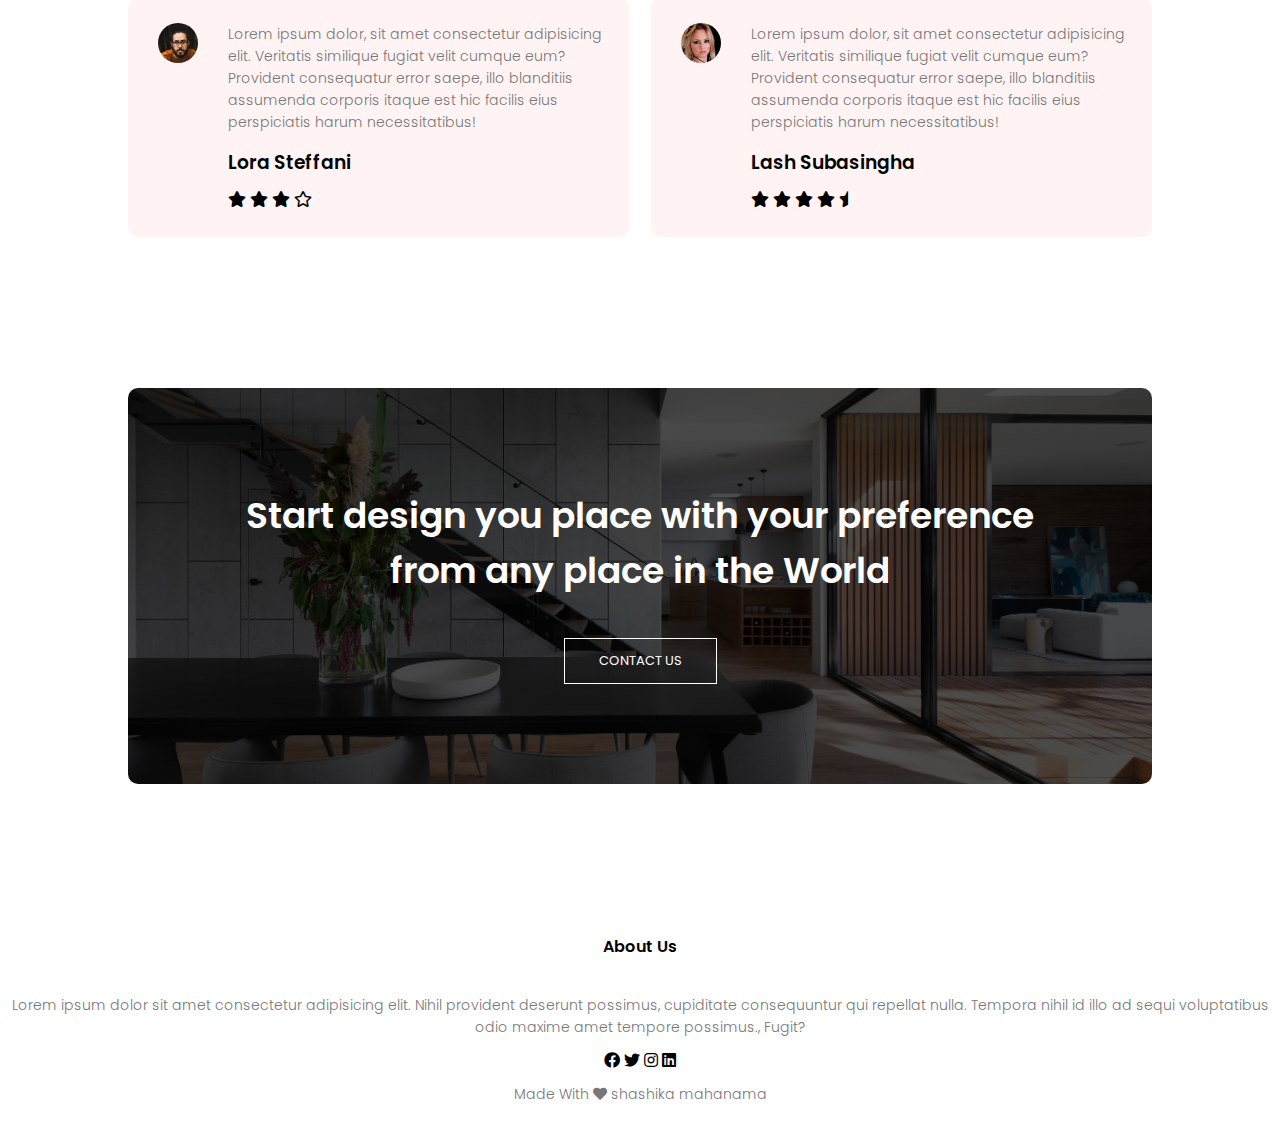
==== commit 332c2489: "service page and blog page added" ====
--- a/index.html
+++ b/index.html
@@ -20,7 +20,7 @@
                     <ul>
                         <li><a href="">HOME</a></li>
                         <li><a href="">ABOUT</a></li>
-                        <li><a href="">COURSE</a></li>
+                        <li><a href="">SERVICES</a></li>
                         <li><a href="">BLOG</a></li>
                         <li><a href="">CONTACT</a></li>
                     </ul>
--- a/style.css
+++ b/style.css
@@ -146,10 +146,14 @@
     text-align: center;
     padding-top: 100px;
 }
+.course h1{
+    color:black;
+}
 
 h1{
     font-size: 36px;
     font-weight: 600;
+    /* color:black; */
 }
 
 p{
@@ -177,6 +181,7 @@
     text-align: center;
     font-weight: 600;
     margin: 10px 0;
+    color: black;
 }
 .course-col:hover{
     box-shadow: 0 0 20px 0px rgba(0,0,0,0.2);
@@ -226,7 +231,7 @@
 .layer h3{
     width: 100%;
     font-weight: 500;
-    color: #fff;
+    color: #fcfafa;
     font-size: 26px;
     bottom: 0;
     left: 50%;
@@ -264,6 +269,10 @@
 .facilities-col p{
     padding: 0;
 }
+.Facilities h1{
+    color:black;
+}
+
 .facilities-col h3{
     margin-top: 16px;
     margin-bottom: 15px;
@@ -409,4 +418,112 @@
 
 .red-btn:hover{
     color:white;
+}
+
+
+/* service page */
+.sub-header-s{
+    height: 50vh;
+    width:100%;
+    background-image: linear-gradient(rgba(4,9,30,0.7),rgba(4,9,30,0.7)),url(images/livingarea/paolo-resteghini-rrDsBeTH38w-unsplash.jpg);
+    background-position: center;
+    background-size: cover;
+    text-align: center;
+    color: #fff;
+}
+
+.sub-header-s h1{
+    margin-top: 70px;
+}
+
+/* blog content */
+
+.sub-header-b{
+    height: 50vh;
+    width:100%;
+    background-image: linear-gradient(rgba(4,9,30,0.7),rgba(4,9,30,0.7)),url(images/kichen/jonathan-borba-TN3dvH3L2dI-unsplash.jpg);
+    background-position: center;
+    background-size: cover;
+    text-align: center;
+    color: #fff;
+}
+
+.sub-header-b h1{
+    margin-top: 70px;
+}
+
+.blog-content{
+    width: 80%;
+    margin: auto;
+    padding: 60px 0;
+    
+}
+
+.blog-left{
+    flex-basis: 65%;
+}
+
+.blog-left img{
+    width: 70%;
+}
+
+.blog-left h2{
+    color:#222;
+    font-weight: 600;
+    margin: 30px 0;
+}
+
+.blog-left p{
+    color :#999;
+    padding: 0;
+}
+.blog-right{
+    color: #222;
+    flex-basis: 32%;
+
+}
+.blog-right h3{
+    background: #059f5a;
+    color: #fff;
+    padding: 7px 0;
+    font-size: 16px;
+    margin-bottom: 20px;
+}
+
+.blog-right div{
+    display: flex;
+    align-items: center;
+    justify-content: space-between;
+    color: #555;
+    padding: 8px;
+    box-sizing: border-box;
+}
+.comment-box{
+    border: 1px solid #ccc;
+    margin:50px 0;
+    padding: 10px 20px;
+
+}
+.comment-box h3{
+    text-align: left;
+}
+
+.comment-form input, .comment-form textarea{
+    width:100%;
+    padding: 10px;
+    margin: 15px 0;
+    box-sizing: border-box;
+    border:none;
+    outline: none;
+    background: #f0f0f0;
+}
+
+.comment-form button{
+    margin: 10px 0;
+}
+
+@media(max-width:700px){
+    .sub-header-b h1{
+        font-size: 24px;
+    }
 }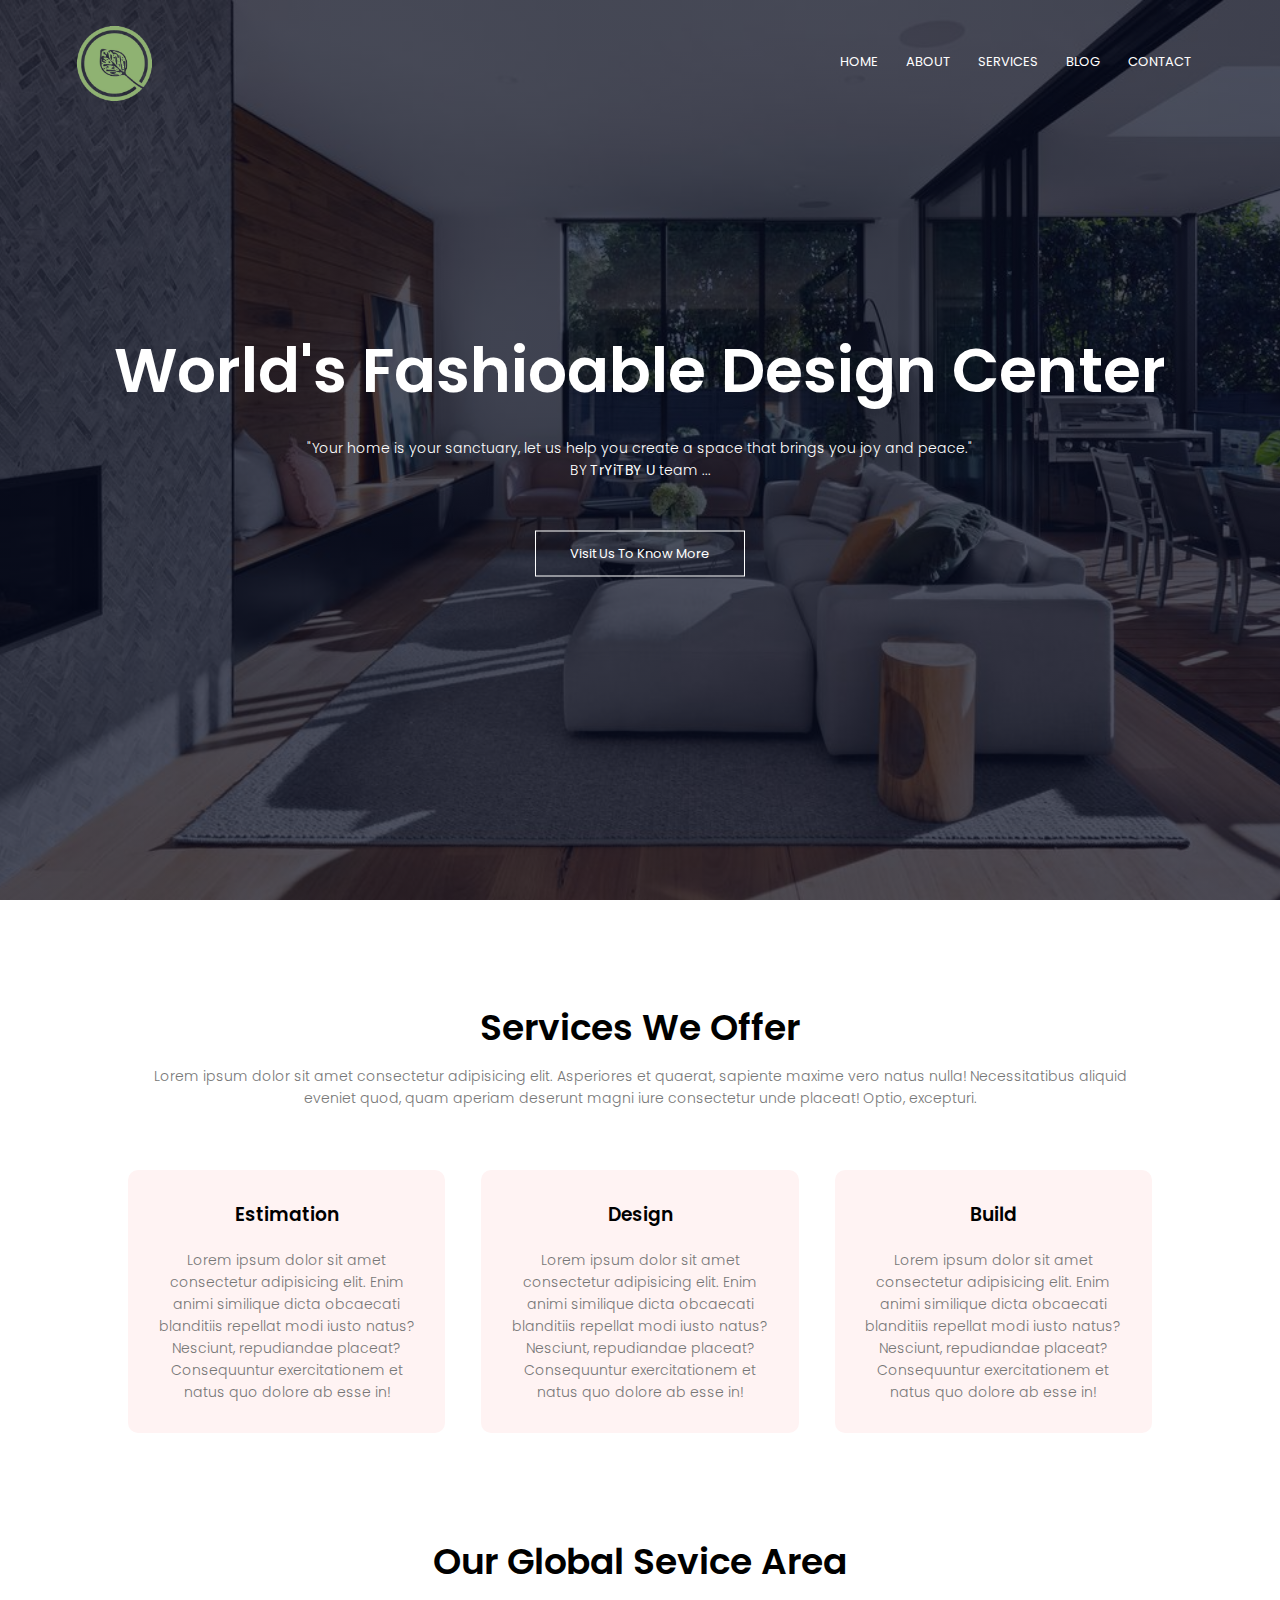
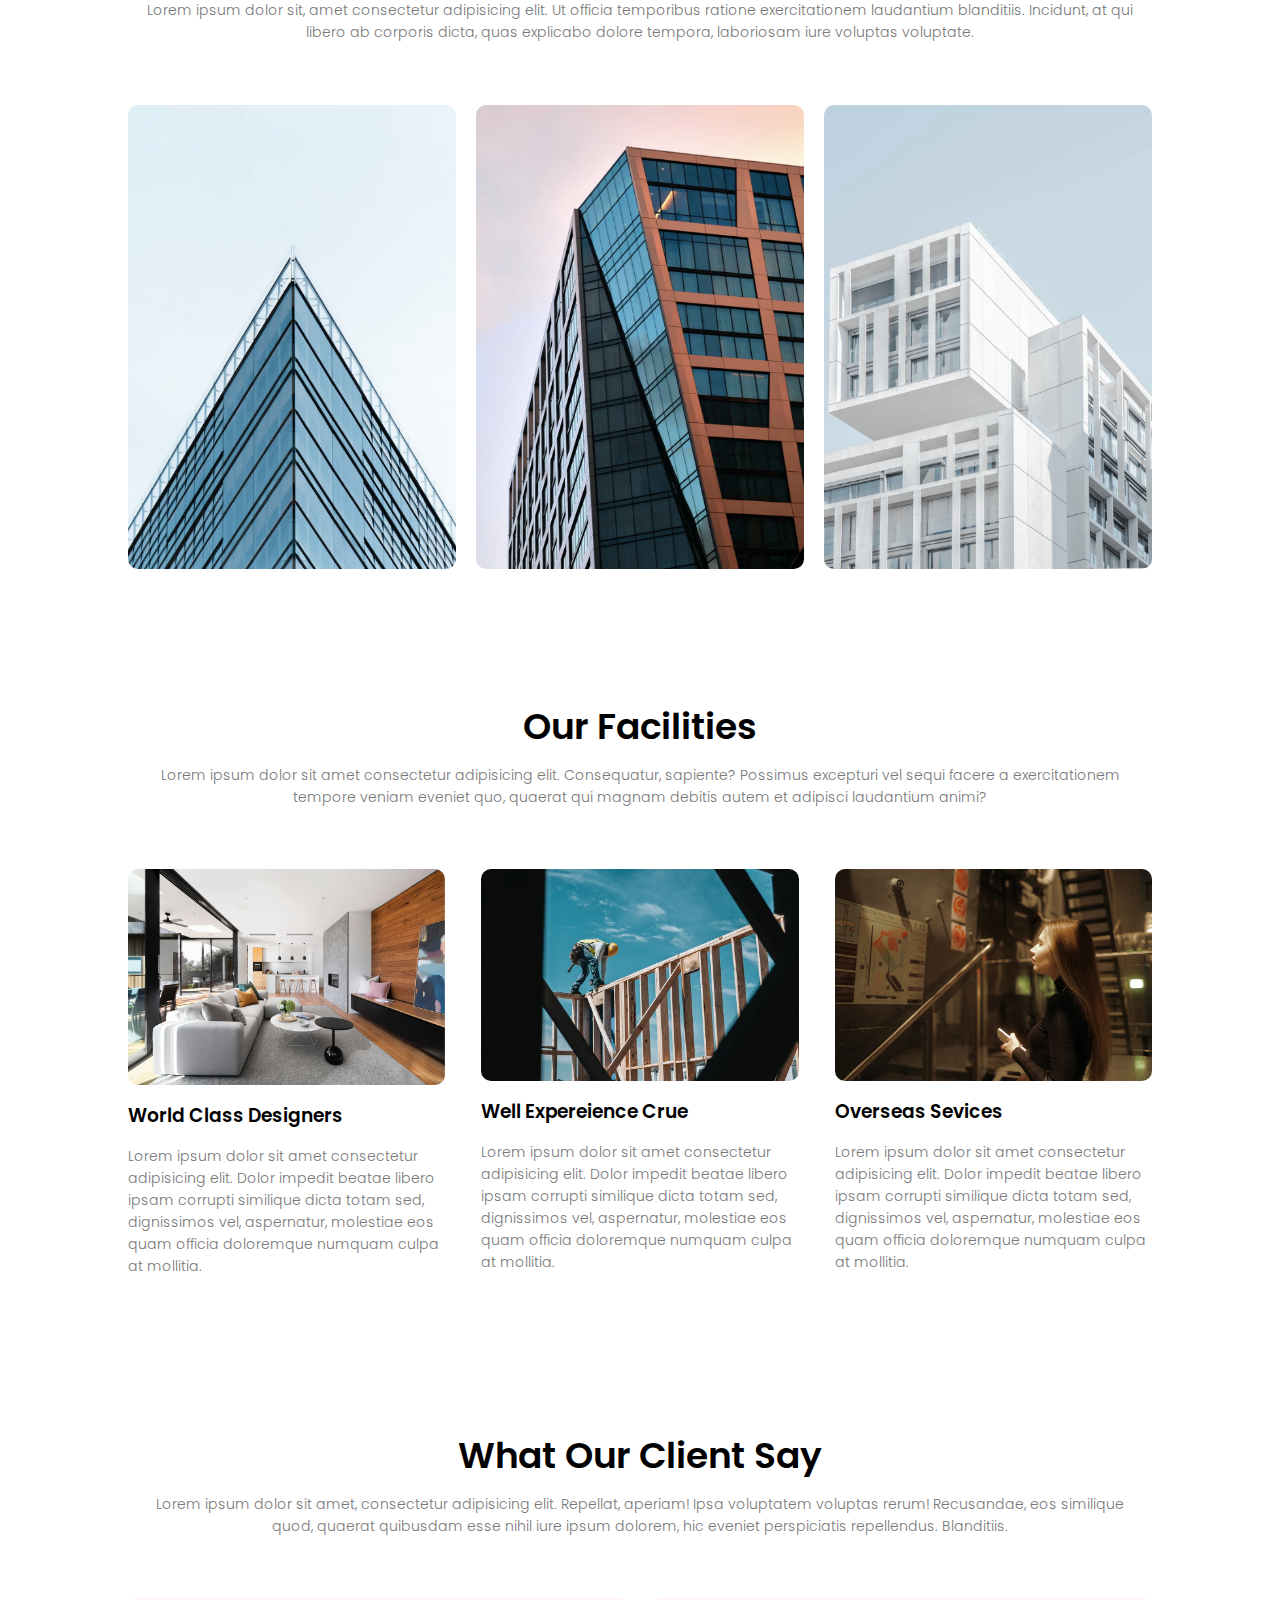
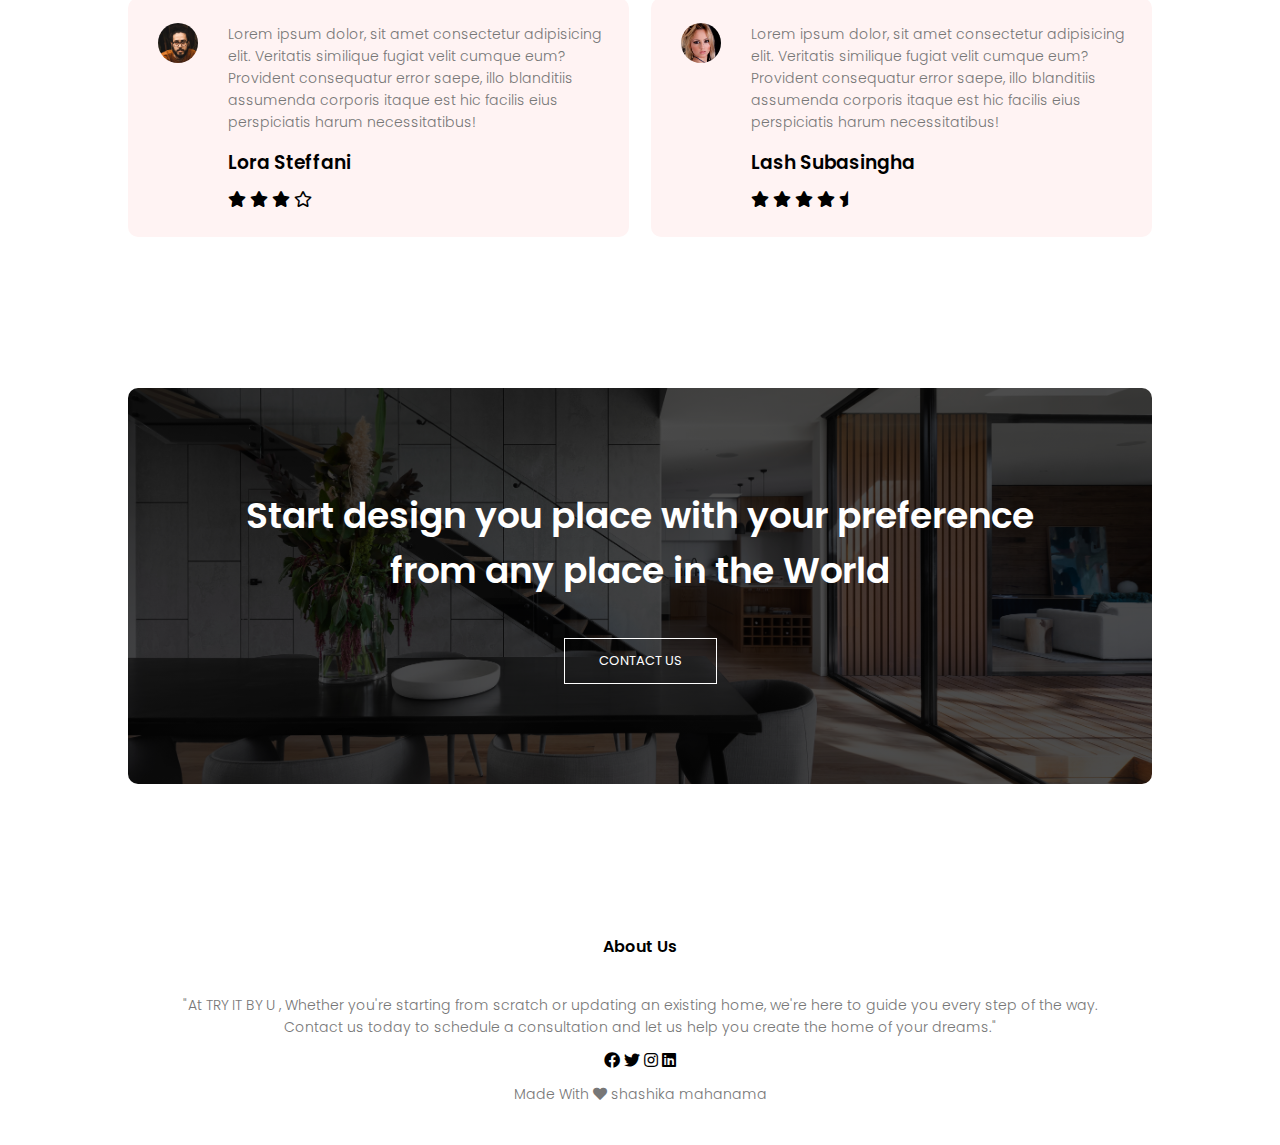
==== commit a269a0ef: "comlete webpage page" ====
--- a/index.html
+++ b/index.html
@@ -18,11 +18,11 @@
                 <div class="nav-links" id="navLinks">
                     <i class="fas fa-times" onclick="hideMenu()"></i>
                     <ul>
-                        <li><a href="">HOME</a></li>
-                        <li><a href="">ABOUT</a></li>
-                        <li><a href="">SERVICES</a></li>
-                        <li><a href="">BLOG</a></li>
-                        <li><a href="">CONTACT</a></li>
+                        <li><a href="index.html">HOME</a></li>
+                        <li><a href="about.html">ABOUT</a></li>
+                        <li><a href="services.html">SERVICES</a></li>
+                        <li><a href="bolg.html">BLOG</a></li>
+                        <li><a href="content.html">CONTACT</a></li>
                     </ul>
 
                 </div>
@@ -31,7 +31,7 @@
             <div class="text-box ">
                 <h1>World's Fashioable Design Center</h1>
                 <p>
-                We committed to give the exceptional design, sustainable outcome and the best quality of service.<br> Our aim is to create places that are intuitive with the design expectations of our clients. 
+                    "Your home is your sanctuary, let us help you create a space that brings you joy and peace."<br> BY <strong>TrYiTBY U</strong> team ...
 
                 </p>
                 <a href="" class="hero-btn">Visit Us To Know More</a>
@@ -186,7 +186,7 @@
             <!-- Footer -->
             <section class="footer">
                 <h4>About Us</h4>
-                <p>Lorem ipsum dolor sit amet consectetur adipisicing elit. Nihil provident deserunt possimus, cupiditate consequuntur qui repellat nulla. Tempora nihil id illo ad sequi voluptatibus odio maxime amet tempore possimus., Fugit?</p>
+                <p>"At TRY IT BY U ,  Whether you're starting from scratch or updating an existing home, we're here to guide you every step of the way. <br>Contact us today to schedule a consultation and let us help you create the home of your dreams."</p>
                 <div class="icons">
                     <i class="fab fa-facebook"></i>
                     <i class="fab fa-twitter"></i>
--- a/style.css
+++ b/style.css
@@ -116,7 +116,7 @@
       } */
 
     .nav-links{
-        position: absolute;
+        position: fixed;
         background: #059f5a;
         height: 100vh;
         width: 200px;
@@ -375,7 +375,7 @@
 .sub-header{
     height: 50vh;
     width:100%;
-    background-image: linear-gradient(rgba(4,9,30,0.7),rgba(4,9,30,0.7)),url(images/livingarea/kam-idris-_HqHX3LBN18-unsplash.jpg);
+    background-image: linear-gradient(rgba(4,9,30,0.7),rgba(4,9,30,0.7)),url(images/bthroom/live1.jpg);
     background-position: center;
     background-size: cover;
     text-align: center;
@@ -526,4 +526,84 @@
     .sub-header-b h1{
         font-size: 24px;
     }
-}+}
+
+
+/* Contact Page */
+
+.sub-header-con{
+    height: 50vh;
+    width:100%;
+    background-image: linear-gradient(rgba(4,9,30,0.7),rgba(4,9,30,0.7)),url(images/kichen/r-architecture-CCjAPxoQWgQ-unsplash.jpg);
+    background-position: center;
+    background-size: cover;
+    text-align: center;
+    color: #fff;
+}
+
+.sub-header-con h1{
+    margin-top: 70px;
+}
+
+.location{
+    width:80%;
+    margin:auto;
+    padding: 80px 0;
+}
+
+.location iframe{
+    width:100%;
+
+}
+.contact-us{
+    width: 80%;
+    margin :auto;
+}
+
+.contact-col{
+    flex-basis: 48%;
+    margin-bottom: 30px;
+}
+
+/* .contact-col .row{
+    flex-direction: column;
+    display: flex;
+} */
+.contact-col div{
+    display: flex;
+    align-items: center;
+    margin-bottom: 40px;
+   
+}
+.contact-col div  .fas{
+    font-size: 28px;
+    color:#059d59;
+
+    margin: 10px;
+    margin-right: 30px;
+}
+.contact-col  p{
+    padding: 0;
+}
+.contact-col  h5{
+    font-size: 18px;
+    margin-bottom: 5px;
+    color:#555;
+    font-weight: 400;
+
+}
+.fa-home , .fa-phone , .fa-envelope{
+    font-size: 28px;
+    color:#059d59;
+    margin: 10px;
+    margin-right: 30px;
+  }
+  
+  .contact-col input, .contact-col textarea{
+    width: 100%;
+    padding: 15px;
+    margin-bottom: 17px;
+    outline: none;
+    border:1px solid #ccc;
+    box-sizing: border-box;
+  }